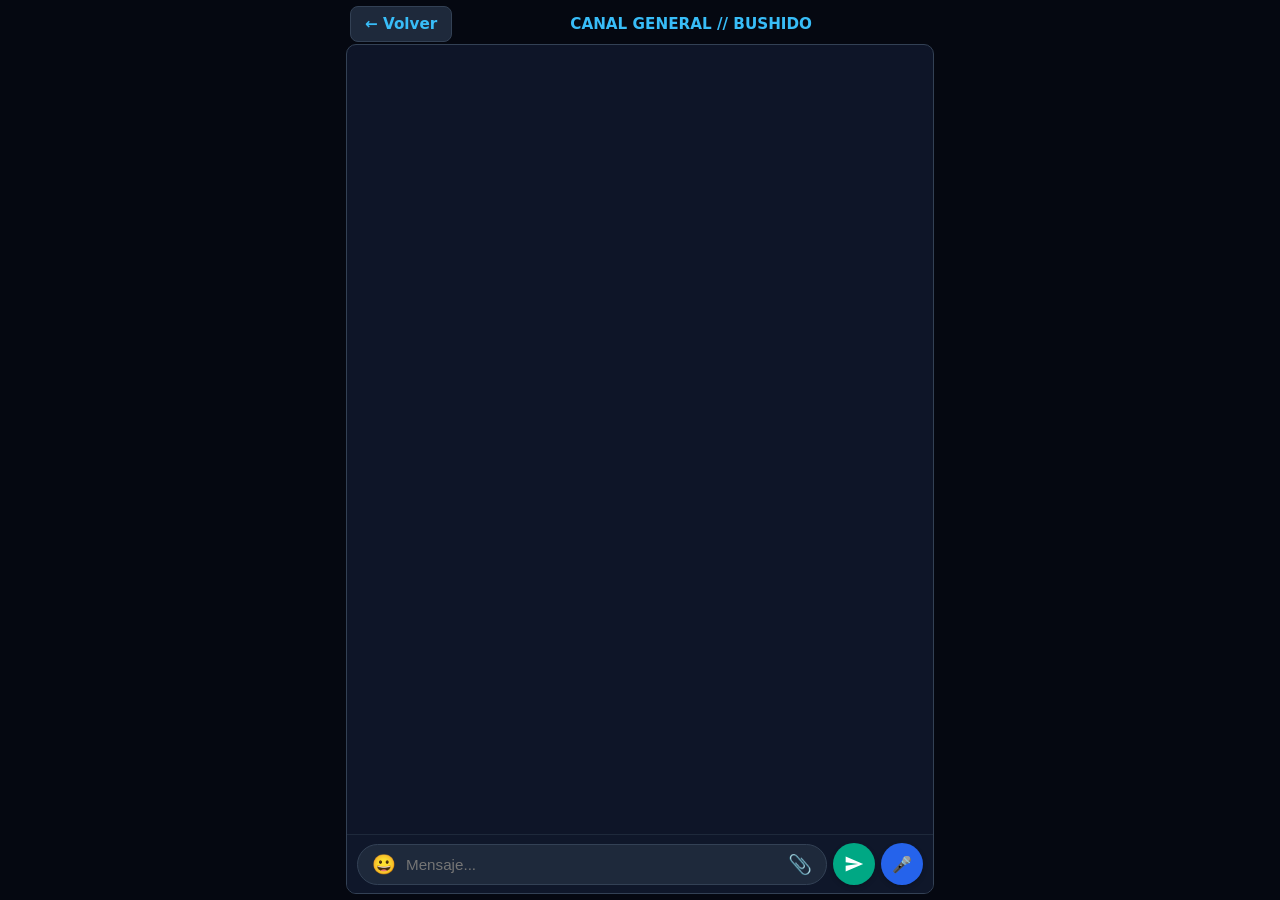
==== chats.html @ b3a12988 "Add files via upload" ====
﻿<!DOCTYPE html>
<html lang="es">
<head>
    <meta charset="UTF-8">
    <meta name="viewport" content="width=device-width, initial-scale=1.0, maximum-scale=1.0, user-scalable=no">
    <title>The Bushido Way - Chat</title>
    <link rel="stylesheet" href="chat-style.css">
</head>
<body class="body-chat-view">

    <div class="chat-layout-wrapper">
        <header class="bushido-header">
            <div class="header-top-row">
                <a href="index.html" class="btn-regresar">← Volver</a>
                <h2 class="titulo-canal">CANAL GENERAL // BUSHIDO</h2>
            </div>
        </header>

        <div class="chat-container">
            <div id="chat-messages" class="chat-messages"></div>

            <!-- INPUT OCULTO GLOBAL PARA CARGAR CUALQUIER ARCHIVO DESDE LA GALERÍA CON EL CLIP -->
            <input type="file" id="input-galeria-global" accept="image/*,video/*" style="display: none;" onchange="manejarArchivoGaleria(event)">

            <!-- PANEL INFERIOR Y ESTUDIO AISLADO -->
            <div id="whatsapp-drawer" class="whatsapp-drawer">
                <div class="drawer-header-bar">
                    <button type="button" class="btn-drawer-back" onclick="toggleDrawer()">✕</button>
                    <span class="drawer-title-label">Emojis & Stickers</span>
                    <div class="drawer-search-container">
                        <input type="text" id="buscador-emojis-stickers" placeholder="Buscar...">
                    </div>
                </div>

                <div class="drawer-tabs">
                    <button type="button" class="tab-btn active" onclick="cambiarPestana('emojis')">😀 Emojis</button>
                    <button type="button" class="tab-btn" onclick="cambiarPestana('gifs')">🎞️ Mis Stickers</button>
                    <button type="button" class="tab-btn" onclick="cambiarPestana('crear')">🎨 Estudio GIF</button>
                </div>

                <div id="content-emojis" class="drawer-content active-grid"></div>
                <div id="content-gifs" class="drawer-content saved-sticker-grid"></div>
                
                <!-- ESTUDIO DE STICKERS AISLADO -->
                <div id="content-crear" class="sticker-editor-container">
                    <div class="editor-header">
                        <button type="button" class="btn-action-sm-red" onclick="cerrarEditorInterno()">Cancelar</button>
                        <span class="editor-title-header">Editor de Stickers</span>
                        <button type="button" class="btn-action-sm" onclick="guardarStickerPersonalizado()">Listo</button>
                    </div>

                    <div class="canvas-area preview-container">
                        <input type="file" id="input-imagen-editor" accept="image/*,video/*" style="display: none;" onchange="cargarMedioEnEditor(event)">
                        <div id="media-preview-wrapper" onclick="document.getElementById('input-imagen-editor').click()">
                            <div class="placeholder-upload-text">📂 Toca para cargar Foto o Vídeo (Cualquier duración)</div>
                        </div>
                        <input type="text" id="texto-meme-input" placeholder="Añadir texto...">
                    </div>

                    <div class="toolbar editing-tools">
                        <button type="button" class="tool-btn" onclick="document.getElementById('input-imagen-editor').click()">📁</button>
                    </div>
                </div>
            </div>

            <!-- BARRA DE INPUT FIJA (SIN CÁMARA, SOLO CLIP) -->
            <div class="whatsapp-input-bar">
                <div class="input-pill">
                    <button type="button" class="icon-btn" onclick="toggleDrawer('emojis')">😀</button>
                    <input type="text" id="mensaje-input" placeholder="Mensaje..." onkeypress="if(event.key === 'Enter') enviarTextoChat()">
                    <!-- El Clip se encarga de abrir la galería de fotos y videos directamente -->
                    <button type="button" class="icon-btn" onclick="document.getElementById('input-galeria-global').click()" title="Enviar Foto o Vídeo">📎</button>
                </div>
                
                <!-- Botón de Enviar (Verde) -->
                <button type="button" class="send-message-btn" onclick="enviarTextoChat()" id="send-btn" title="Enviar">
                    <svg viewBox="0 0 24 24" width="20" height="20" fill="currentColor"><path d="M2.01 21L23 12 2.01 3 2 10l15 2-15 2z"></path></svg>
                </button>

                <!-- Botón de Micrófono (Azul) -->
                <button type="button" class="mic-round-btn" id="mic-btn" title="Nota de voz">
                    🎤
                </button>
            </div>
        </div>
    </div>

    <!-- SCRIPT EXCLUSIVO PARA EL CHAT -->
    <script src="chat-engine.js"></script>
</body>
</html>
---- chat-style.css ----
﻿/* ==========================================================
   THE BUSHIDO WAY - CHAT & STICKER ENGINE CSS
   ========================================================== */

* {
    box-sizing: border-box;
    -webkit-tap-highlight-color: transparent;
}

html, body {
    height: 100%;
    margin: 0;
    padding: 0;
    background-color: #050811;
    font-family: system-ui, -apple-system, sans-serif;
    color: #f8fafc;
    overflow-x: hidden;
}

.body-chat-view {
    display: flex;
    flex-direction: column;
    height: 100vh;
    overflow: hidden;
}

.chat-layout-wrapper {
    position: relative;
    z-index: 1;
    flex: 1;
    display: flex;
    flex-direction: column;
    max-width: 600px;
    width: 100%;
    margin: 0 auto;
    padding: 6px;
    height: 100vh;
}

.bushido-header { text-align: center; margin-bottom: 2px; flex-shrink: 0; }
.header-top-row { display: flex; align-items: center; justify-content: space-between; position: relative; padding: 0 4px; }
.titulo-canal { font-size: 0.95rem; color: #38bdf8; margin: 2px auto; font-weight: 700; }
.btn-regresar {
    padding: 8px 14px;
    background: #1e293b;
    color: #38bdf8;
    text-decoration: none;
    border-radius: 8px;
    border: 1px solid #334155;
    font-size: 0.95rem;
    font-weight: 600;
    cursor: pointer;
}

.chat-container {
    flex: 1;
    display: flex;
    flex-direction: column;
    background: rgba(15, 23, 42, 0.95);
    border: 1px solid #334155;
    border-radius: 10px;
    overflow: hidden;
    min-height: 0;
    position: relative;
}

.chat-messages {
    flex: 1;
    overflow-y: auto;
    padding: 10px;
    display: flex;
    flex-direction: column;
    gap: 8px;
    -webkit-overflow-scrolling: touch;
}

.mensaje-item {
    background: #1e293b;
    padding: 8px 12px;
    border-radius: 8px;
    max-width: 82%;
    word-break: break-word;
    border: 1px solid #334155;
    font-size: 0.9rem;
    position: relative;
}

.mensaje-footer-reacciones {
    display: flex;
    align-items: center;
    gap: 6px;
    margin-top: 6px;
    font-size: 0.85rem;
}

.btn-reaccion {
    background: #0f172a;
    border: 1px solid #334155;
    border-radius: 6px;
    cursor: pointer;
    padding: 4px 8px;
    color: #fff;
    font-size: 1rem;
    min-height: 32px;
    min-width: 32px;
    display: inline-flex;
    align-items: center;
    justify-content: center;
}
.btn-reaccion:active { transform: scale(1.25); background: #2563eb; }

/* BARRA INFERIOR */
.whatsapp-input-bar {
    flex-shrink: 0;
    display: flex;
    align-items: center;
    gap: 6px;
    padding: 8px 10px;
    background: #0f172a;
    border-top: 1px solid #1e293b;
    width: 100%;
}

.input-pill {
    flex: 1;
    display: flex;
    align-items: center;
    background: #1e293b;
    border: 1px solid #334155;
    border-radius: 24px;
    padding: 4px 10px;
    min-width: 0;
}

.input-pill input {
    flex: 1;
    background: transparent;
    border: none;
    color: #fff;
    font-size: 0.95rem;
    padding: 6px;
    outline: none;
    min-width: 0;
}

.icon-btn { 
    background: transparent; 
    border: none; 
    color: #94a3b8; 
    cursor: pointer; 
    padding: 4px; 
    font-size: 1.2rem; 
    flex-shrink: 0;
}

/* BOTÓN DE ENVIAR (Verde exacto) */
.send-message-btn {
    width: 42px;
    height: 42px;
    border-radius: 50%;
    background: #00a884;
    color: white;
    font-size: 0.95rem;
    border: none;
    cursor: pointer;
    display: flex;
    align-items: center;
    justify-content: center;
    flex-shrink: 0;
    box-shadow: 0 2px 5px rgba(0,0,0,0.2);
}

/* BOTÓN DE MICRÓFONO (Azul) */
.mic-round-btn {
    width: 42px;
    height: 42px;
    border-radius: 50%;
    background: #2563eb;
    color: white;
    font-size: 1rem;
    border: none;
    cursor: pointer;
    display: flex;
    align-items: center;
    justify-content: center;
    flex-shrink: 0;
    box-shadow: 0 2px 5px rgba(0,0,0,0.2);
}

/* PANEL DESLIZANTE (DRAWER) AISLADO */
.whatsapp-drawer {
    position: absolute;
    bottom: 0;
    left: 0;
    width: 100%;
    height: 310px;
    background: #0b141a;
    border-top: 1px solid #222d34;
    display: none;
    flex-direction: column;
    z-index: 100;
}

.drawer-header-bar {
    display: flex;
    align-items: center;
    background: #202c33;
    padding: 8px 12px;
    gap: 10px;
    border-bottom: 1px solid #222d34;
}

.btn-drawer-back {
    background: transparent;
    border: none;
    color: #00a884;
    font-size: 1.5rem;
    cursor: pointer;
    font-weight: bold;
}

.drawer-title-label { font-size: 0.95rem; font-weight: bold; color: #e9edef; }

.drawer-search-container {
    flex: 1;
    display: flex;
    align-items: center;
    background: #2a3942;
    border-radius: 8px;
    padding: 4px 8px;
}
.drawer-search-container input { background: transparent; border: none; outline: none; color: #fff; font-size: 0.85rem; width: 100%; }

.drawer-tabs { display: flex; background: #202c33; border-bottom: 1px solid #222d34; }
.tab-btn {
    flex: 1;
    background: transparent;
    border: none;
    color: #8696a0;
    padding: 8px;
    font-size: 0.8rem;
    font-weight: bold;
    cursor: pointer;
}
.tab-btn.active { color: #00a884; border-bottom: 3px solid #00a884; }

.drawer-content {
    flex: 1;
    overflow-y: auto;
    padding: 8px;
    display: none;
}
.drawer-content.active-grid {
    display: grid;
    grid-template-columns: repeat(6, 1fr);
    gap: 6px;
}

.emoji-drawer-btn { background: transparent; border: none; font-size: 1.5rem; cursor: pointer; text-align: center; padding: 4px; }

/* GRILLA DE STICKERS GUARDADOS */
.saved-sticker-grid {
    display: grid;
    grid-template-columns: repeat(3, 1fr);
    gap: 8px;
    padding: 4px;
}
.saved-sticker-item {
    background: #111b21;
    border: 1px solid #222d34;
    border-radius: 8px;
    overflow: hidden;
    cursor: pointer;
    display: flex;
    align-items: center;
    justify-content: center;
    height: 80px;
}
.saved-sticker-item img, .saved-sticker-item video {
    width: 100%;
    height: 100%;
    object-fit: cover;
}

/* EDITOR DE STICKERS AISLADO */
.sticker-editor-container {
    position: absolute;
    top: 0;
    left: 0;
    width: 100%;
    height: 100%;
    background: #0b141a;
    display: none;
    flex-direction: column;
    z-index: 120;
}

.editor-header {
    display: flex;
    justify-content: space-between;
    align-items: center;
    background: #202c33;
    padding: 8px 12px;
    border-bottom: 1px solid #222d34;
}

.editor-title-header { font-size: 0.9rem; font-weight: bold; color: #e9edef; }

.canvas-area.preview-container {
    flex: 1;
    display: flex;
    flex-direction: column;
    align-items: center;
    justify-content: center;
    padding: 10px;
}

#media-preview-wrapper {
    width: 100%;
    max-height: 110px;
    display: flex;
    align-items: center;
    justify-content: center;
    border: 2px dashed #374248;
    border-radius: 8px;
    cursor: pointer;
    background: #111b21;
}
#media-preview-wrapper img, #media-preview-wrapper video { max-height: 100px; object-fit: contain; width: 100%; }

.placeholder-upload-text { font-size: 0.8rem; color: #8696a0; text-align: center; padding: 10px; }

.canvas-area input[type="text"] {
    width: 100%;
    background: #2a3942;
    border: none;
    color: #fff;
    font-size: 0.85rem;
    padding: 6px 10px;
    margin-top: 6px;
    border-radius: 6px;
    text-align: center;
    outline: none;
}

.toolbar.editing-tools {
    display: flex;
    justify-content: space-around;
    background: #202c33;
    padding: 8px;
    border-top: 1px solid #222d34;
}

.tool-btn { background: transparent; border: none; font-size: 1.2rem; cursor: pointer; padding: 4px 8px; }

.btn-action-sm { background: #00a884; color: white; border: none; padding: 4px 10px; border-radius: 4px; font-size: 0.8rem; font-weight: bold; cursor: pointer; }
.btn-action-sm-red { background: transparent; color: #ef4444; border: none; padding: 4px 8px; border-radius: 4px; font-size: 0.8rem; font-weight: bold; cursor: pointer; }
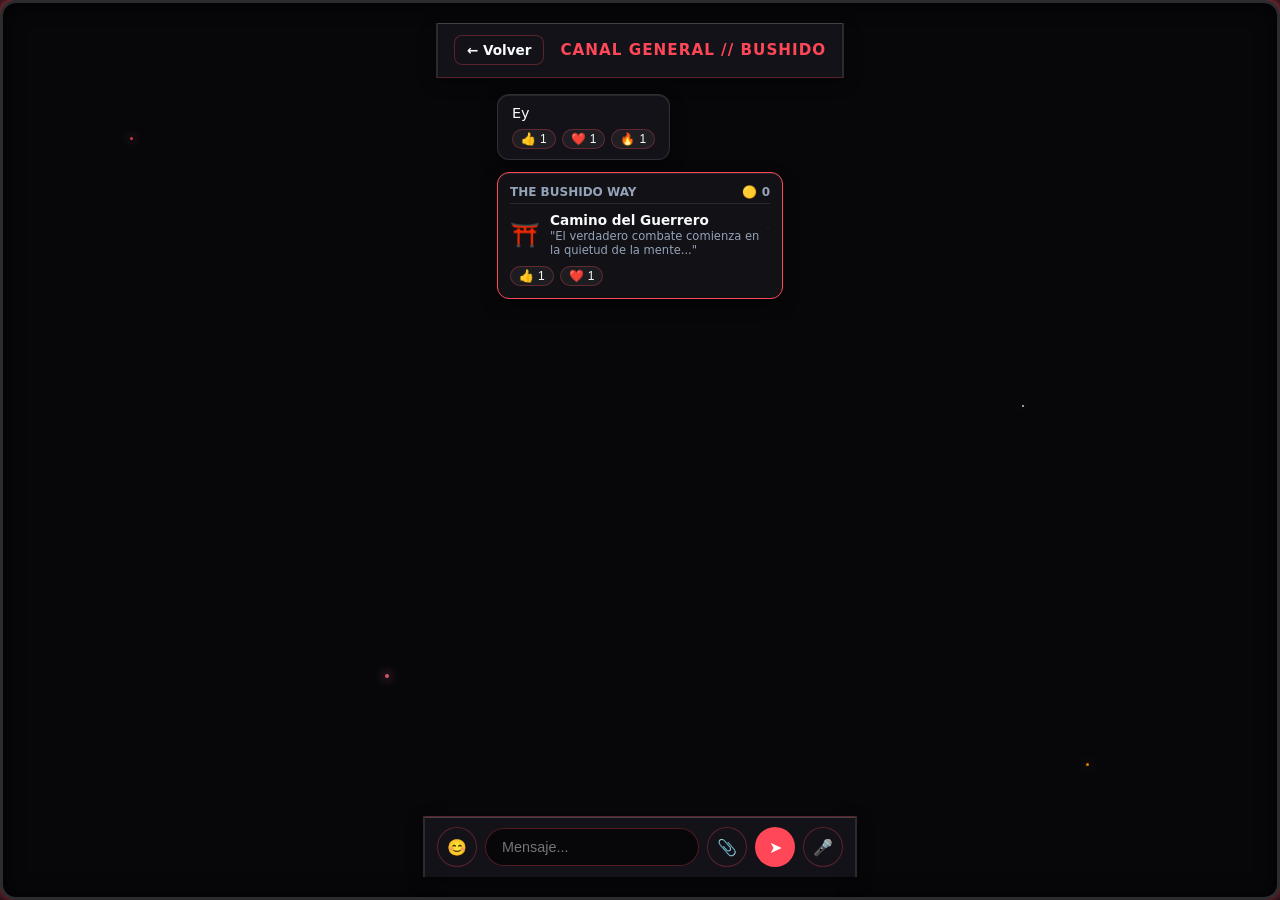
==== commit 40a0c28d: "Add files via upload" ====
--- a/chats.html
+++ b/chats.html
@@ -1,91 +1,86 @@
 ﻿<!DOCTYPE html>
-<html lang="es">
+<html lang="es" data-theme="dark">
 <head>
     <meta charset="UTF-8">
-    <meta name="viewport" content="width=device-width, initial-scale=1.0, maximum-scale=1.0, user-scalable=no">
-    <title>The Bushido Way - Chat</title>
-    <link rel="stylesheet" href="chat-style.css">
+    <meta name="viewport" content="width=device-width, initial-scale=1.0">
+    <title>Canal General - The Bushido Way</title>
+    <link rel="stylesheet" href="style.css?v=2.8">
+    <link rel="stylesheet" href="chat-style.css?v=2.8">
+    <script>
+        (function() {
+            const savedTheme = localStorage.getItem('bushido_theme') || 'dark';
+            const isHighContrast = localStorage.getItem('bushido_contrast') === 'true';
+            document.documentElement.setAttribute('data-theme', savedTheme);
+            if (isHighContrast) document.documentElement.setAttribute('data-contrast', 'high');
+        })();
+    </script>
 </head>
-<body class="body-chat-view">
+<body>
 
-    <div class="chat-layout-wrapper">
-        <header class="bushido-header">
-            <div class="header-top-row">
-                <a href="index.html" class="btn-regresar">← Volver</a>
-                <h2 class="titulo-canal">CANAL GENERAL // BUSHIDO</h2>
+    <!-- Fondo de Partículas Galaxia y Luces Rápidas -->
+    <div class="galaxy-particles-container">
+        <div class="star-particle p1"></div>
+        <div class="star-particle p2"></div>
+        <div class="star-particle p3"></div>
+        <div class="star-particle p4"></div>
+        <div class="star-particle p5"></div>
+    </div>
+
+    <!-- Cabecera del Chat -->
+    <header class="chat-header">
+        <a href="index.html" class="chat-back-btn">← Volver</a>
+        <div class="chat-title-info">
+            <h2>CANAL GENERAL // BUSHIDO</h2>
+        </div>
+    </header>
+
+    <!-- Contenedor Principal de Mensajes -->
+    <main class="chat-messages-container" id="chatMessagesContainer">
+        
+        <div class="chat-message received">
+            <div class="message-bubble">
+                <p>Ey</p>
+                <div class="message-reactions-bar">
+                    <button class="reaction-chip">👍 <span>1</span></button>
+                    <button class="reaction-chip">❤️ <span>1</span></button>
+                    <button class="reaction-chip">🔥 <span>1</span></button>
+                </div>
             </div>
-        </header>
+        </div>
 
-        <div class="chat-container">
-            <div id="chat-messages" class="chat-messages"></div>
-
-            <!-- INPUT OCULTO GLOBAL PARA CARGAR CUALQUIER ARCHIVO DESDE LA GALERÍA CON EL CLIP -->
-            <input type="file" id="input-galeria-global" accept="image/*,video/*" style="display: none;" onchange="manejarArchivoGaleria(event)">
-
-            <!-- PANEL INFERIOR Y ESTUDIO AISLADO -->
-            <div id="whatsapp-drawer" class="whatsapp-drawer">
-                <div class="drawer-header-bar">
-                    <button type="button" class="btn-drawer-back" onclick="toggleDrawer()">✕</button>
-                    <span class="drawer-title-label">Emojis & Stickers</span>
-                    <div class="drawer-search-container">
-                        <input type="text" id="buscador-emojis-stickers" placeholder="Buscar...">
+        <div class="chat-message received">
+            <div class="message-bubble card-preview-bubble">
+                <div class="preview-card-header">
+                    <span class="preview-brand">THE BUSHIDO WAY</span>
+                    <span class="preview-coins">🟡 0</span>
+                </div>
+                <div class="preview-card-body">
+                    <div class="preview-zen-icon">⛩️</div>
+                    <div class="preview-texts">
+                        <h4>Camino del Guerrero</h4>
+                        <p>"El verdadero combate comienza en la quietud de la mente..."</p>
                     </div>
                 </div>
-
-                <div class="drawer-tabs">
-                    <button type="button" class="tab-btn active" onclick="cambiarPestana('emojis')">😀 Emojis</button>
-                    <button type="button" class="tab-btn" onclick="cambiarPestana('gifs')">🎞️ Mis Stickers</button>
-                    <button type="button" class="tab-btn" onclick="cambiarPestana('crear')">🎨 Estudio GIF</button>
-                </div>
-
-                <div id="content-emojis" class="drawer-content active-grid"></div>
-                <div id="content-gifs" class="drawer-content saved-sticker-grid"></div>
-                
-                <!-- ESTUDIO DE STICKERS AISLADO -->
-                <div id="content-crear" class="sticker-editor-container">
-                    <div class="editor-header">
-                        <button type="button" class="btn-action-sm-red" onclick="cerrarEditorInterno()">Cancelar</button>
-                        <span class="editor-title-header">Editor de Stickers</span>
-                        <button type="button" class="btn-action-sm" onclick="guardarStickerPersonalizado()">Listo</button>
-                    </div>
-
-                    <div class="canvas-area preview-container">
-                        <input type="file" id="input-imagen-editor" accept="image/*,video/*" style="display: none;" onchange="cargarMedioEnEditor(event)">
-                        <div id="media-preview-wrapper" onclick="document.getElementById('input-imagen-editor').click()">
-                            <div class="placeholder-upload-text">📂 Toca para cargar Foto o Vídeo (Cualquier duración)</div>
-                        </div>
-                        <input type="text" id="texto-meme-input" placeholder="Añadir texto...">
-                    </div>
-
-                    <div class="toolbar editing-tools">
-                        <button type="button" class="tool-btn" onclick="document.getElementById('input-imagen-editor').click()">📁</button>
-                    </div>
+                <div class="message-reactions-bar">
+                    <button class="reaction-chip">👍 <span>1</span></button>
+                    <button class="reaction-chip">❤️ <span>1</span></button>
                 </div>
             </div>
+        </div>
 
-            <!-- BARRA DE INPUT FIJA (SIN CÁMARA, SOLO CLIP) -->
-            <div class="whatsapp-input-bar">
-                <div class="input-pill">
-                    <button type="button" class="icon-btn" onclick="toggleDrawer('emojis')">😀</button>
-                    <input type="text" id="mensaje-input" placeholder="Mensaje..." onkeypress="if(event.key === 'Enter') enviarTextoChat()">
-                    <!-- El Clip se encarga de abrir la galería de fotos y videos directamente -->
-                    <button type="button" class="icon-btn" onclick="document.getElementById('input-galeria-global').click()" title="Enviar Foto o Vídeo">📎</button>
-                </div>
-                
-                <!-- Botón de Enviar (Verde) -->
-                <button type="button" class="send-message-btn" onclick="enviarTextoChat()" id="send-btn" title="Enviar">
-                    <svg viewBox="0 0 24 24" width="20" height="20" fill="currentColor"><path d="M2.01 21L23 12 2.01 3 2 10l15 2-15 2z"></path></svg>
-                </button>
+    </main>
 
-                <!-- Botón de Micrófono (Azul) -->
-                <button type="button" class="mic-round-btn" id="mic-btn" title="Nota de voz">
-                    🎤
-                </button>
-            </div>
+    <!-- Barra Inferior de Entrada -->
+    <footer class="chat-input-footer">
+        <div class="chat-input-wrapper">
+            <button class="input-action-btn emoji-trigger" id="emojiTriggerBtn" title="Emojis">😊</button>
+            <input type="text" id="chatMessageInput" class="chat-text-input" placeholder="Mensaje..." autocomplete="off">
+            <button class="input-action-btn attach-trigger" id="attachTriggerBtn" title="Adjuntar">📎</button>
+            <button class="input-action-btn send-trigger" id="sendButton" title="Enviar">➤</button>
+            <button class="input-action-btn audio-trigger" id="audioRecordButton" title="Nota de voz">🎤</button>
         </div>
-    </div>
+    </footer>
 
-    <!-- SCRIPT EXCLUSIVO PARA EL CHAT -->
-    <script src="chat-engine.js"></script>
+    <script src="chat-engine.js?v=2.8"></script>
 </body>
 </html>
--- a/style.css
+++ b/style.css
@@ -0,0 +1,278 @@
+﻿@charset "UTF-8";
+
+:root {
+    --bg-main: #07070a;
+    --card-bg: #121218;
+    --text-main: #f8fafc;
+    --text-muted: #94a3b8;
+    --border-color: rgba(255, 71, 87, 0.3);
+    --primary-accent: #ff4757;
+    --fire-glow-base: rgba(255, 71, 87, 0.5);   
+    --fire-glow-peak: rgba(255, 107, 129, 0.9); 
+    --fire-accent-peak: rgba(255, 165, 2, 0.7);  
+}
+
+[data-theme="light"] {
+    --bg-main: #f1f5f9;
+    --card-bg: #ffffff;
+    --text-main: #0f172a;
+    --text-muted: #475569;
+    --border-color: rgba(232, 65, 24, 0.25);
+    --primary-accent: #e84118;
+    --fire-glow-base: rgba(232, 65, 24, 0.4);
+    --fire-glow-peak: rgba(255, 121, 63, 0.8);
+    --fire-accent-peak: rgba(241, 196, 15, 0.6);
+}
+
+[data-contrast="high"] {
+    --bg-main: #000000 !important;
+    --card-bg: #000000 !important;
+    --text-main: #ffffff !important;
+    --text-muted: #ffff00 !important;
+    --border-color: #ffffff !important;
+    --primary-accent: #ffff00 !important;
+    --fire-glow-base: #ff0000 !important;
+    --fire-glow-peak: #ff4500 !important;
+    --fire-accent-peak: #ffff00 !important;
+}
+
+body {
+    background-color: var(--bg-main);
+    color: var(--text-main);
+    min-height: 100vh;
+    display: flex;
+    flex-direction: column;
+    align-items: center;
+    padding: 20px;
+    margin: 0;
+    font-family: system-ui, -apple-system, sans-serif;
+    transition: background-color 0.3s ease, color 0.3s ease;
+    overflow-x: hidden;
+}
+
+/* ===================================================================
+   LUCES DE GALAXIA ESTELAR (Movimiento dinámico, fluido y visible)
+   ================================================================ */
+.galaxy-particles-container {
+    position: fixed;
+    top: 0;
+    left: 0;
+    width: 100%;
+    height: 100%;
+    pointer-events: none;
+    z-index: 0;
+    overflow: hidden;
+}
+
+.star-particle {
+    position: absolute;
+    width: 3px;
+    height: 3px;
+    background: #ffffff;
+    border-radius: 50%;
+    box-shadow: 0 0 8px #ff4757, 0 0 14px #ff6b81;
+    opacity: 0.8;
+    animation: galaxyDrift 6s infinite linear;
+}
+
+/* Posiciones y velocidades armoniosas para que se noten vivas y hermosas */
+.star-particle.p1 { top: 10%; left: 15%; animation-duration: 4.5s; animation-delay: 0s; background: #ff4757; }
+.star-particle.p2 { top: 25%; left: 80%; animation-duration: 5.2s; animation-delay: 1s; width: 4px; height: 4px; box-shadow: 0 0 10px #ffa502; }
+.star-particle.p3 { top: 45%; left: 10%; animation-duration: 3.8s; animation-delay: 0.5s; background: #ff6b81; }
+.star-particle.p4 { top: 65%; left: 85%; animation-duration: 6.0s; animation-delay: 2s; width: 3px; height: 3px; }
+.star-particle.p5 { top: 80%; left: 30%; animation-duration: 4.0s; animation-delay: 1.5s; background: #ffa502; box-shadow: 0 0 10px #ff4757; }
+.star-particle.p6 { top: 15%; left: 60%; animation-duration: 5.5s; animation-delay: 2.5s; width: 4px; height: 4px; }
+.star-particle.p7 { top: 35%; left: 40%; animation-duration: 4.2s; animation-delay: 0.8s; background: #ffffff; }
+.star-particle.p8 { top: 55%; left: 75%; animation-duration: 4.8s; animation-delay: 1.2s; background: #ff4757; }
+.star-particle.p9 { top: 90%; left: 70%; animation-duration: 5.0s; animation-delay: 0.3s; width: 3px; height: 3px; }
+.star-particle.p10 { top: 5%; left: 90%; animation-duration: 3.5s; animation-delay: 1.8s; background: #ffa502; }
+
+@keyframes galaxyDrift {
+    0% {
+        transform: translateY(0px) translateX(0px) scale(0.8);
+        opacity: 0.3;
+    }
+    50% {
+        transform: translateY(-40px) translateX(25px) scale(1.2);
+        opacity: 1;
+        box-shadow: 0 0 12px #ff4757, 0 0 20px #ffa502;
+    }
+    100% {
+        transform: translateY(-80px) translateX(-20px) scale(0.8);
+        opacity: 0.3;
+    }
+}
+
+.main-dashboard-header {
+    position: relative;
+    z-index: 2;
+    width: 100%;
+    max-width: 600px;
+    display: flex;
+    justify-content: space-between;
+    align-items: center;
+    background: var(--card-bg);
+    border: 1px solid var(--border-color);
+    padding: 16px 20px;
+    border-radius: 16px;
+    margin-bottom: 20px;
+    box-shadow: 0 8px 25px rgba(0, 0, 0, 0.5);
+}
+
+/* ===================================================================
+   TÍTULO 3D CON EFECTO DE FUEGO RESPIRANTE Y BRILLO ROJIZO PERMANENTE
+   ================================================================ */
+.bushido-title-3d {
+    font-size: 1.15rem; 
+    font-weight: 900;
+    letter-spacing: 1.5px;
+    text-transform: uppercase;
+    margin: 0;
+    position: relative;
+    color: var(--text-main);
+    text-shadow: 
+        0 0 8px var(--fire-glow-base),
+        0 0 15px rgba(255, 71, 87, 0.3),
+        2px 2px 4px rgba(0, 0, 0, 0.8);
+    animation: fireBreathing 3s infinite alternate ease-in-out;
+}
+
+@keyframes fireBreathing {
+    0% {
+        text-shadow: 
+            0 0 6px var(--fire-glow-base),
+            0 0 12px rgba(255, 71, 87, 0.25),
+            2px 2px 4px rgba(0, 0, 0, 0.8);
+    }
+    100% {
+        text-shadow: 
+            0 0 14px var(--fire-glow-peak),
+            0 0 25px var(--fire-accent-peak),
+            0 0 35px rgba(255, 107, 129, 0.5),
+            2px 2px 5px rgba(0, 0, 0, 0.9);
+    }
+}
+
+.header-actions {
+    display: flex;
+    align-items: center;
+    gap: 12px;
+}
+
+.coins-badge {
+    background: var(--card-bg);
+    border: 1px solid var(--border-color);
+    padding: 6px 12px;
+    border-radius: 20px;
+    display: flex;
+    align-items: center;
+    gap: 6px;
+    font-size: 0.85rem;
+    font-weight: 600;
+}
+
+.settings-gear-btn {
+    background: var(--card-bg);
+    border: 1px solid var(--border-color);
+    width: 38px;
+    height: 38px;
+    border-radius: 12px;
+    display: flex;
+    align-items: center;
+    justify-content: center;
+    text-decoration: none;
+    font-size: 1.1rem;
+    box-shadow: 0 4px 12px rgba(0,0,0,0.3);
+}
+
+.dojo-main-container {
+    position: relative;
+    z-index: 2;
+    width: 100%;
+    max-width: 600px;
+    display: flex;
+    flex-direction: column;
+    gap: 16px;
+}
+
+.welcome-card-zen {
+    background: var(--card-bg);
+    border: 1px solid var(--border-color);
+    border-radius: 16px;
+    padding: 18px;
+    display: flex;
+    gap: 16px;
+    align-items: center;
+    box-shadow: 0 6px 20px rgba(0, 0, 0, 0.4);
+}
+
+.zen-icon {
+    font-size: 2rem;
+}
+
+.zen-content h2 {
+    font-size: 1.05rem;
+    margin: 0 0 6px 0;
+    color: var(--text-main);
+}
+
+.zen-content p {
+    font-size: 0.85rem;
+    color: var(--text-muted);
+    margin: 0;
+    line-height: 1.4;
+}
+
+.dojo-nav-list {
+    display: flex;
+    flex-direction: column;
+    gap: 10px;
+}
+
+.dojo-nav-card {
+    background: var(--card-bg);
+    border: 1px solid var(--border-color);
+    border-radius: 14px;
+    padding: 14px 18px;
+    display: flex;
+    justify-content: space-between;
+    align-items: center;
+    text-decoration: none;
+    color: var(--text-main);
+    transition: transform 0.2s ease, border-color 0.2s ease, box-shadow 0.2s ease;
+    box-shadow: 0 4px 15px rgba(0, 0, 0, 0.3);
+}
+
+.dojo-nav-card:hover {
+    transform: translateY(-2px);
+    border-color: var(--primary-accent);
+    box-shadow: 0 6px 20px var(--fire-glow-base);
+}
+
+.nav-card-left {
+    display: flex;
+    align-items: center;
+    gap: 14px;
+}
+
+.nav-icon {
+    font-size: 1.5rem;
+}
+
+.nav-texts h3 {
+    font-size: 0.95rem;
+    margin: 0 0 2px 0;
+    color: var(--text-main);
+}
+
+.nav-texts p {
+    font-size: 0.78rem;
+    color: var(--text-muted);
+    margin: 0;
+}
+
+.nav-arrow {
+    color: var(--primary-accent);
+    font-weight: bold;
+    font-size: 1.1rem;
+}
--- a/chat-style.css
+++ b/chat-style.css
@@ -1,358 +1,289 @@
-﻿/* ==========================================================
-   THE BUSHIDO WAY - CHAT & STICKER ENGINE CSS
-   ========================================================== */
-
-* {
-    box-sizing: border-box;
-    -webkit-tap-highlight-color: transparent;
-}
-
-html, body {
-    height: 100%;
-    margin: 0;
-    padding: 0;
-    background-color: #050811;
-    font-family: system-ui, -apple-system, sans-serif;
-    color: #f8fafc;
-    overflow-x: hidden;
-}
-
-.body-chat-view {
+﻿@charset "UTF-8";
+
+body {
     display: flex;
     flex-direction: column;
     height: 100vh;
+    margin: 0;
     overflow: hidden;
-}
-
-.chat-layout-wrapper {
+    border: 3px solid rgba(255, 255, 255, 0.15);
+    box-shadow: 
+        inset 0 0 20px rgba(0, 0, 0, 0.8),
+        0 10px 30px rgba(0, 0, 0, 0.6),
+        0 0 15px var(--primary-accent),
+        0 0 30px rgba(255, 255, 255, 0.2);
+    border-radius: 16px;
+    box-sizing: border-box;
+    transform: perspective(1000px);
+}
+
+.chat-header {
     position: relative;
-    z-index: 1;
-    flex: 1;
-    display: flex;
-    flex-direction: column;
-    max-width: 600px;
-    width: 100%;
-    margin: 0 auto;
-    padding: 6px;
-    height: 100vh;
-}
-
-.bushido-header { text-align: center; margin-bottom: 2px; flex-shrink: 0; }
-.header-top-row { display: flex; align-items: center; justify-content: space-between; position: relative; padding: 0 4px; }
-.titulo-canal { font-size: 0.95rem; color: #38bdf8; margin: 2px auto; font-weight: 700; }
-.btn-regresar {
-    padding: 8px 14px;
-    background: #1e293b;
-    color: #38bdf8;
+    z-index: 10;
+    display: flex;
+    align-items: center;
+    padding: 12px 16px;
+    background: var(--card-bg);
+    border-bottom: 1px solid var(--border-color);
+    border-left: 2px solid rgba(255, 255, 255, 0.1);
+    border-right: 2px solid rgba(255, 255, 255, 0.1);
+    box-shadow: 0 4px 15px rgba(0, 0, 0, 0.4), inset 0 1px 0 rgba(255, 255, 255, 0.2);
+    gap: 16px;
+}
+
+.chat-back-btn {
+    background: var(--card-bg);
+    border: 1px solid var(--border-color);
+    color: var(--text-main);
+    padding: 6px 12px;
+    border-radius: 8px;
     text-decoration: none;
-    border-radius: 8px;
-    border: 1px solid #334155;
+    font-size: 0.85rem;
+    font-weight: 600;
+}
+
+.chat-title-info h2 {
     font-size: 0.95rem;
-    font-weight: 600;
-    cursor: pointer;
-}
-
-.chat-container {
-    flex: 1;
-    display: flex;
-    flex-direction: column;
-    background: rgba(15, 23, 42, 0.95);
-    border: 1px solid #334155;
-    border-radius: 10px;
-    overflow: hidden;
-    min-height: 0;
+    margin: 0;
+    letter-spacing: 1px;
+    color: var(--primary-accent);
+}
+
+.chat-messages-container {
     position: relative;
-}
-
-.chat-messages {
+    z-index: 5;
     flex: 1;
     overflow-y: auto;
-    padding: 10px;
+    padding: 16px;
     display: flex;
     flex-direction: column;
+    gap: 12px;
+}
+
+.chat-message {
+    display: flex;
+    flex-direction: column;
+    max-width: 85%;
+}
+
+.chat-message.received {
+    align-self: flex-start;
+}
+
+.chat-message.sent {
+    align-self: flex-end;
+}
+
+.message-bubble {
+    background: var(--card-bg);
+    border: 1px solid rgba(255, 255, 255, 0.12);
+    border-radius: 12px;
+    padding: 10px 14px;
+    color: var(--text-main);
+    font-size: 0.9rem;
+    box-shadow: 0 6px 16px rgba(0, 0, 0, 0.4), inset 0 1px 1px rgba(255, 255, 255, 0.1);
+    transform: translateZ(5px);
+    transition: transform 0.2s ease;
+}
+
+.message-bubble:hover {
+    transform: translateZ(10px) scale(1.01);
+}
+
+.message-bubble p {
+    margin: 0 0 6px 0;
+}
+
+.card-preview-bubble {
+    width: 260px;
+    padding: 12px;
+    background: rgba(18, 18, 24, 0.95);
+    border-color: var(--primary-accent);
+}
+
+.preview-card-header {
+    display: flex;
+    justify-content: space-between;
+    align-items: center;
+    font-size: 0.75rem;
+    font-weight: bold;
+    color: var(--text-muted);
+    margin-bottom: 8px;
+    border-bottom: 1px solid rgba(255,255,255,0.1);
+    padding-bottom: 4px;
+}
+
+.preview-card-body {
+    display: flex;
+    gap: 10px;
+    align-items: center;
+}
+
+.preview-zen-icon {
+    font-size: 1.5rem;
+}
+
+.preview-texts h4 {
+    font-size: 0.85rem;
+    margin: 0 0 2px 0;
+    color: var(--text-main);
+}
+
+.preview-texts p {
+    font-size: 0.72rem;
+    color: var(--text-muted);
+    margin: 0;
+    line-height: 1.2;
+    display: -webkit-box;
+    -webkit-line-clamp: 2;
+    -webkit-box-orient: vertical;
+    overflow: hidden;
+}
+
+.message-reactions-bar {
+    display: flex;
+    gap: 6px;
+    margin-top: 8px;
+    flex-wrap: wrap;
+}
+
+.reaction-chip {
+    background: rgba(255,255,255,0.05);
+    border: 1px solid var(--border-color);
+    border-radius: 12px;
+    padding: 2px 8px;
+    font-size: 0.75rem;
+    color: var(--text-main);
+    cursor: pointer;
+    display: flex;
+    align-items: center;
+    gap: 4px;
+    transition: background 0.2s;
+}
+
+.reaction-chip:hover {
+    background: var(--primary-accent);
+    color: #fff;
+}
+
+.chat-input-footer {
+    position: relative;
+    z-index: 10;
+    background: var(--card-bg);
+    border-top: 1px solid var(--border-color);
+    border-left: 2px solid rgba(255, 255, 255, 0.1);
+    border-right: 2px solid rgba(255, 255, 255, 0.1);
+    box-shadow: 0 4px 15px rgba(0, 0, 0, 0.4), inset 0 1px 0 rgba(255, 255, 255, 0.2);
+    padding: 10px 12px;
+}
+
+.chat-input-wrapper {
+    display: flex;
+    align-items: center;
     gap: 8px;
-    -webkit-overflow-scrolling: touch;
-}
-
-.mensaje-item {
-    background: #1e293b;
-    padding: 8px 12px;
-    border-radius: 8px;
-    max-width: 82%;
-    word-break: break-word;
-    border: 1px solid #334155;
+    max-width: 600px;
+    margin: 0 auto;
+}
+
+.chat-text-input {
+    flex: 1;
+    background: var(--bg-main);
+    border: 1px solid var(--border-color);
+    border-radius: 20px;
+    padding: 10px 16px;
+    color: var(--text-main);
     font-size: 0.9rem;
-    position: relative;
-}
-
-.mensaje-footer-reacciones {
-    display: flex;
-    align-items: center;
-    gap: 6px;
-    margin-top: 6px;
-    font-size: 0.85rem;
-}
-
-.btn-reaccion {
-    background: #0f172a;
-    border: 1px solid #334155;
-    border-radius: 6px;
+    outline: none;
+}
+
+.chat-text-input:focus {
+    border-color: var(--primary-accent);
+}
+
+.input-action-btn {
+    background: var(--card-bg);
+    border: 1px solid var(--border-color);
+    width: 40px;
+    height: 40px;
+    border-radius: 50%;
+    display: flex;
+    align-items: center;
+    justify-content: center;
+    font-size: 1rem;
     cursor: pointer;
-    padding: 4px 8px;
+    color: var(--text-main);
+    transition: all 0.2s ease;
+    flex-shrink: 0;
+    pointer-events: auto !important;
+}
+
+.input-action-btn:hover {
+    border-color: var(--primary-accent);
+    transform: scale(1.05);
+}
+
+.send-trigger {
+    background: var(--primary-accent);
     color: #fff;
-    font-size: 1rem;
-    min-height: 32px;
-    min-width: 32px;
-    display: inline-flex;
-    align-items: center;
-    justify-content: center;
-}
-.btn-reaccion:active { transform: scale(1.25); background: #2563eb; }
-
-/* BARRA INFERIOR */
-.whatsapp-input-bar {
-    flex-shrink: 0;
-    display: flex;
-    align-items: center;
-    gap: 6px;
-    padding: 8px 10px;
-    background: #0f172a;
-    border-top: 1px solid #1e293b;
-    width: 100%;
-}
-
-.input-pill {
-    flex: 1;
-    display: flex;
-    align-items: center;
-    background: #1e293b;
-    border: 1px solid #334155;
-    border-radius: 24px;
-    padding: 4px 10px;
-    min-width: 0;
-}
-
-.input-pill input {
-    flex: 1;
-    background: transparent;
     border: none;
-    color: #fff;
-    font-size: 0.95rem;
-    padding: 6px;
-    outline: none;
-    min-width: 0;
-}
-
-.icon-btn { 
-    background: transparent; 
-    border: none; 
-    color: #94a3b8; 
-    cursor: pointer; 
-    padding: 4px; 
-    font-size: 1.2rem; 
-    flex-shrink: 0;
-}
-
-/* BOTÓN DE ENVIAR (Verde exacto) */
-.send-message-btn {
-    width: 42px;
-    height: 42px;
-    border-radius: 50%;
-    background: #00a884;
-    color: white;
-    font-size: 0.95rem;
-    border: none;
-    cursor: pointer;
-    display: flex;
-    align-items: center;
-    justify-content: center;
-    flex-shrink: 0;
-    box-shadow: 0 2px 5px rgba(0,0,0,0.2);
-}
-
-/* BOTÓN DE MICRÓFONO (Azul) */
-.mic-round-btn {
-    width: 42px;
-    height: 42px;
-    border-radius: 50%;
-    background: #2563eb;
-    color: white;
-    font-size: 1rem;
-    border: none;
-    cursor: pointer;
-    display: flex;
-    align-items: center;
-    justify-content: center;
-    flex-shrink: 0;
-    box-shadow: 0 2px 5px rgba(0,0,0,0.2);
-}
-
-/* PANEL DESLIZANTE (DRAWER) AISLADO */
-.whatsapp-drawer {
-    position: absolute;
-    bottom: 0;
-    left: 0;
-    width: 100%;
-    height: 310px;
-    background: #0b141a;
-    border-top: 1px solid #222d34;
-    display: none;
-    flex-direction: column;
-    z-index: 100;
-}
-
-.drawer-header-bar {
-    display: flex;
-    align-items: center;
-    background: #202c33;
-    padding: 8px 12px;
-    gap: 10px;
-    border-bottom: 1px solid #222d34;
-}
-
-.btn-drawer-back {
-    background: transparent;
-    border: none;
-    color: #00a884;
-    font-size: 1.5rem;
-    cursor: pointer;
-    font-weight: bold;
-}
-
-.drawer-title-label { font-size: 0.95rem; font-weight: bold; color: #e9edef; }
-
-.drawer-search-container {
-    flex: 1;
-    display: flex;
-    align-items: center;
-    background: #2a3942;
-    border-radius: 8px;
-    padding: 4px 8px;
-}
-.drawer-search-container input { background: transparent; border: none; outline: none; color: #fff; font-size: 0.85rem; width: 100%; }
-
-.drawer-tabs { display: flex; background: #202c33; border-bottom: 1px solid #222d34; }
-.tab-btn {
-    flex: 1;
-    background: transparent;
-    border: none;
-    color: #8696a0;
-    padding: 8px;
-    font-size: 0.8rem;
-    font-weight: bold;
-    cursor: pointer;
-}
-.tab-btn.active { color: #00a884; border-bottom: 3px solid #00a884; }
-
-.drawer-content {
-    flex: 1;
-    overflow-y: auto;
-    padding: 8px;
-    display: none;
-}
-.drawer-content.active-grid {
-    display: grid;
-    grid-template-columns: repeat(6, 1fr);
-    gap: 6px;
-}
-
-.emoji-drawer-btn { background: transparent; border: none; font-size: 1.5rem; cursor: pointer; text-align: center; padding: 4px; }
-
-/* GRILLA DE STICKERS GUARDADOS */
-.saved-sticker-grid {
-    display: grid;
-    grid-template-columns: repeat(3, 1fr);
-    gap: 8px;
-    padding: 4px;
-}
-.saved-sticker-item {
-    background: #111b21;
-    border: 1px solid #222d34;
-    border-radius: 8px;
-    overflow: hidden;
-    cursor: pointer;
-    display: flex;
-    align-items: center;
-    justify-content: center;
-    height: 80px;
-}
-.saved-sticker-item img, .saved-sticker-item video {
-    width: 100%;
-    height: 100%;
-    object-fit: cover;
-}
-
-/* EDITOR DE STICKERS AISLADO */
-.sticker-editor-container {
-    position: absolute;
+}
+
+.audio-trigger.recording {
+    background: #ff4757;
+    animation: pulseAudio 1.2s infinite;
+}
+
+@keyframes pulseAudio {
+    0% { box-shadow: 0 0 0 0 rgba(255, 71, 87, 0.7); }
+    70% { box-shadow: 0 0 0 10px rgba(255, 71, 87, 0); }
+    100% { box-shadow: 0 0 0 0 rgba(255, 71, 87, 0); }
+}
+
+/* Luces pequeñas rápidas de fondo */
+.galaxy-particles-container {
+    position: fixed;
     top: 0;
     left: 0;
     width: 100%;
     height: 100%;
-    background: #0b141a;
-    display: none;
-    flex-direction: column;
-    z-index: 120;
-}
-
-.editor-header {
-    display: flex;
-    justify-content: space-between;
-    align-items: center;
-    background: #202c33;
-    padding: 8px 12px;
-    border-bottom: 1px solid #222d34;
-}
-
-.editor-title-header { font-size: 0.9rem; font-weight: bold; color: #e9edef; }
-
-.canvas-area.preview-container {
-    flex: 1;
-    display: flex;
-    flex-direction: column;
-    align-items: center;
-    justify-content: center;
-    padding: 10px;
-}
-
-#media-preview-wrapper {
-    width: 100%;
-    max-height: 110px;
-    display: flex;
-    align-items: center;
-    justify-content: center;
-    border: 2px dashed #374248;
-    border-radius: 8px;
-    cursor: pointer;
-    background: #111b21;
-}
-#media-preview-wrapper img, #media-preview-wrapper video { max-height: 100px; object-fit: contain; width: 100%; }
-
-.placeholder-upload-text { font-size: 0.8rem; color: #8696a0; text-align: center; padding: 10px; }
-
-.canvas-area input[type="text"] {
-    width: 100%;
-    background: #2a3942;
-    border: none;
-    color: #fff;
-    font-size: 0.85rem;
-    padding: 6px 10px;
-    margin-top: 6px;
-    border-radius: 6px;
-    text-align: center;
-    outline: none;
-}
-
-.toolbar.editing-tools {
-    display: flex;
-    justify-content: space-around;
-    background: #202c33;
-    padding: 8px;
-    border-top: 1px solid #222d34;
-}
-
-.tool-btn { background: transparent; border: none; font-size: 1.2rem; cursor: pointer; padding: 4px 8px; }
-
-.btn-action-sm { background: #00a884; color: white; border: none; padding: 4px 10px; border-radius: 4px; font-size: 0.8rem; font-weight: bold; cursor: pointer; }
-.btn-action-sm-red { background: transparent; color: #ef4444; border: none; padding: 4px 8px; border-radius: 4px; font-size: 0.8rem; font-weight: bold; cursor: pointer; }
-
+    pointer-events: none;
+    z-index: 1;
+    overflow: hidden;
+}
+
+.star-particle {
+    position: absolute;
+    background: #fff;
+    border-radius: 50%;
+    box-shadow: 0 0 8px var(--primary-accent), 0 0 15px #fff;
+    opacity: 0.8;
+}
+
+.star-particle.p1 { width: 3px; height: 3px; top: 15%; left: 10%; animation: fastTwinkle 1.5s infinite alternate, floatFast1 4s linear infinite; }
+.star-particle.p2 { width: 2px; height: 2px; top: 45%; left: 80%; animation: fastTwinkle 0.8s infinite alternate, floatFast2 3s linear infinite; }
+.star-particle.p3 { width: 4px; height: 4px; top: 75%; left: 30%; animation: fastTwinkle 1.2s infinite alternate, floatFast3 5s linear infinite; }
+.star-particle.p4 { width: 2px; height: 2px; top: 25%; left: 60%; animation: fastTwinkle 0.6s infinite alternate, floatFast1 3.5s linear infinite; }
+.star-particle.p5 { width: 3px; height: 3px; top: 85%; left: 85%; animation: fastTwinkle 1s infinite alternate, floatFast2 4.5s linear infinite; }
+
+@keyframes fastTwinkle {
+    0% { opacity: 0.2; transform: scale(0.8); }
+    100% { opacity: 1; transform: scale(1.4); }
+}
+
+@keyframes floatFast1 {
+    0% { transform: translateY(0px) translateX(0px); }
+    50% { transform: translateY(-25px) translateX(15px); }
+    100% { transform: translateY(0px) translateX(0px); }
+}
+
+@keyframes floatFast2 {
+    0% { transform: translateY(0px) translateX(0px); }
+    50% { transform: translateY(20px) translateX(-20px); }
+    100% { transform: translateY(0px) translateX(0px); }
+}
+
+@keyframes floatFast3 {
+    0% { transform: translateY(0px) translateX(0px); }
+    50% { transform: translateY(-30px) translateX(-10px); }
+    100% { transform: translateY(0px) translateX(0px); }
+}
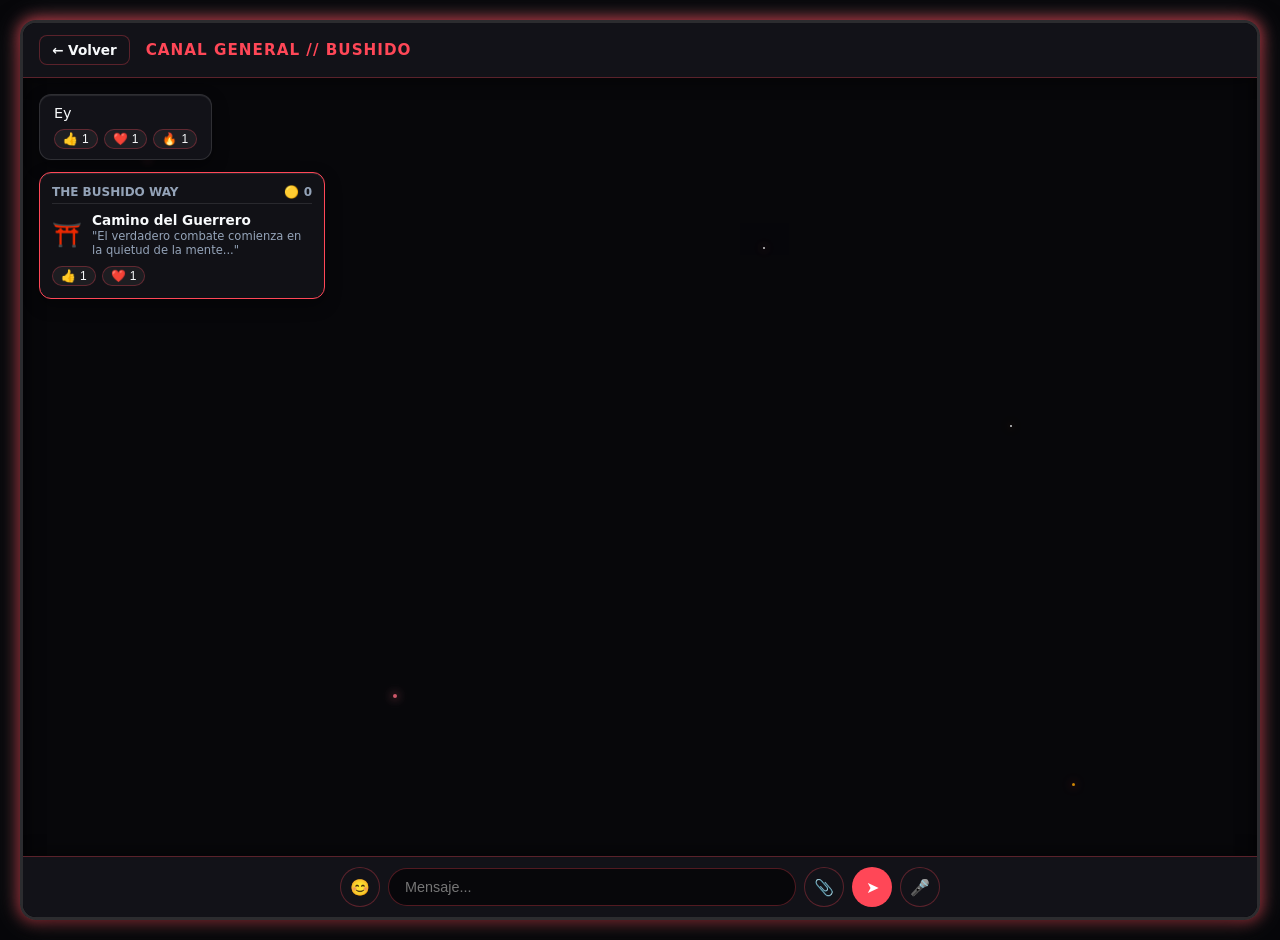
==== commit 1d90544c: "Add files via upload" ====
--- a/chats.html
+++ b/chats.html
@@ -4,8 +4,8 @@
     <meta charset="UTF-8">
     <meta name="viewport" content="width=device-width, initial-scale=1.0">
     <title>Canal General - The Bushido Way</title>
-    <link rel="stylesheet" href="style.css?v=2.8">
-    <link rel="stylesheet" href="chat-style.css?v=2.8">
+    <link rel="stylesheet" href="style.css?v=2.9">
+    <link rel="stylesheet" href="chat-style.css?v=2.9">
     <script>
         (function() {
             const savedTheme = localStorage.getItem('bushido_theme') || 'dark';
@@ -17,70 +17,75 @@
 </head>
 <body>
 
-    <!-- Fondo de Partículas Galaxia y Luces Rápidas -->
-    <div class="galaxy-particles-container">
-        <div class="star-particle p1"></div>
-        <div class="star-particle p2"></div>
-        <div class="star-particle p3"></div>
-        <div class="star-particle p4"></div>
-        <div class="star-particle p5"></div>
+    <!-- Contenedor principal con el marco 3D seguro que evita cortes -->
+    <div class="chat-app-frame">
+
+        <!-- Fondo de Partículas Galaxia y Luces Rápidas -->
+        <div class="galaxy-particles-container">
+            <div class="star-particle p1"></div>
+            <div class="star-particle p2"></div>
+            <div class="star-particle p3"></div>
+            <div class="star-particle p4"></div>
+            <div class="star-particle p5"></div>
+        </div>
+
+        <!-- Cabecera del Chat -->
+        <header class="chat-header">
+            <a href="index.html" class="chat-back-btn">← Volver</a>
+            <div class="chat-title-info">
+                <h2>CANAL GENERAL // BUSHIDO</h2>
+            </div>
+        </header>
+
+        <!-- Contenedor Principal de Mensajes -->
+        <main class="chat-messages-container" id="chatMessagesContainer">
+            
+            <div class="chat-message received">
+                <div class="message-bubble">
+                    <p>Ey</p>
+                    <div class="message-reactions-bar">
+                        <button class="reaction-chip">👍 <span>1</span></button>
+                        <button class="reaction-chip">❤️ <span>1</span></button>
+                        <button class="reaction-chip">🔥 <span>1</span></button>
+                    </div>
+                </div>
+            </div>
+
+            <div class="chat-message received">
+                <div class="message-bubble card-preview-bubble">
+                    <div class="preview-card-header">
+                        <span class="preview-brand">THE BUSHIDO WAY</span>
+                        <span class="preview-coins">🟡 0</span>
+                    </div>
+                    <div class="preview-card-body">
+                        <div class="preview-zen-icon">⛩️</div>
+                        <div class="preview-texts">
+                            <h4>Camino del Guerrero</h4>
+                            <p>"El verdadero combate comienza en la quietud de la mente..."</p>
+                        </div>
+                    </div>
+                    <div class="message-reactions-bar">
+                        <button class="reaction-chip">👍 <span>1</span></button>
+                        <button class="reaction-chip">❤️ <span>1</span></button>
+                    </div>
+                </div>
+            </div>
+
+        </main>
+
+        <!-- Barra Inferior de Entrada -->
+        <footer class="chat-input-footer">
+            <div class="chat-input-wrapper">
+                <button class="input-action-btn emoji-trigger" id="emojiTriggerBtn" title="Emojis">😊</button>
+                <input type="text" id="chatMessageInput" class="chat-text-input" placeholder="Mensaje..." autocomplete="off">
+                <button class="input-action-btn attach-trigger" id="attachTriggerBtn" title="Adjuntar">📎</button>
+                <button class="input-action-btn send-trigger" id="sendButton" title="Enviar">➤</button>
+                <button class="input-action-btn audio-trigger" id="audioRecordButton" title="Nota de voz">🎤</button>
+            </div>
+        </footer>
+
     </div>
 
-    <!-- Cabecera del Chat -->
-    <header class="chat-header">
-        <a href="index.html" class="chat-back-btn">← Volver</a>
-        <div class="chat-title-info">
-            <h2>CANAL GENERAL // BUSHIDO</h2>
-        </div>
-    </header>
-
-    <!-- Contenedor Principal de Mensajes -->
-    <main class="chat-messages-container" id="chatMessagesContainer">
-        
-        <div class="chat-message received">
-            <div class="message-bubble">
-                <p>Ey</p>
-                <div class="message-reactions-bar">
-                    <button class="reaction-chip">👍 <span>1</span></button>
-                    <button class="reaction-chip">❤️ <span>1</span></button>
-                    <button class="reaction-chip">🔥 <span>1</span></button>
-                </div>
-            </div>
-        </div>
-
-        <div class="chat-message received">
-            <div class="message-bubble card-preview-bubble">
-                <div class="preview-card-header">
-                    <span class="preview-brand">THE BUSHIDO WAY</span>
-                    <span class="preview-coins">🟡 0</span>
-                </div>
-                <div class="preview-card-body">
-                    <div class="preview-zen-icon">⛩️</div>
-                    <div class="preview-texts">
-                        <h4>Camino del Guerrero</h4>
-                        <p>"El verdadero combate comienza en la quietud de la mente..."</p>
-                    </div>
-                </div>
-                <div class="message-reactions-bar">
-                    <button class="reaction-chip">👍 <span>1</span></button>
-                    <button class="reaction-chip">❤️ <span>1</span></button>
-                </div>
-            </div>
-        </div>
-
-    </main>
-
-    <!-- Barra Inferior de Entrada -->
-    <footer class="chat-input-footer">
-        <div class="chat-input-wrapper">
-            <button class="input-action-btn emoji-trigger" id="emojiTriggerBtn" title="Emojis">😊</button>
-            <input type="text" id="chatMessageInput" class="chat-text-input" placeholder="Mensaje..." autocomplete="off">
-            <button class="input-action-btn attach-trigger" id="attachTriggerBtn" title="Adjuntar">📎</button>
-            <button class="input-action-btn send-trigger" id="sendButton" title="Enviar">➤</button>
-            <button class="input-action-btn audio-trigger" id="audioRecordButton" title="Nota de voz">🎤</button>
-        </div>
-    </footer>
-
-    <script src="chat-engine.js?v=2.8"></script>
+    <script src="chat-engine.js?v=2.9"></script>
 </body>
 </html>
--- a/chat-style.css
+++ b/chat-style.css
@@ -6,6 +6,15 @@
     height: 100vh;
     margin: 0;
     overflow: hidden;
+    background: var(--bg-main);
+}
+
+/* Marco 3D contenedor general que protege los bordes y evita cortes en la barra inferior */
+.chat-app-frame {
+    display: flex;
+    flex-direction: column;
+    height: 100vh;
+    width: 100%;
     border: 3px solid rgba(255, 255, 255, 0.15);
     box-shadow: 
         inset 0 0 20px rgba(0, 0, 0, 0.8),
@@ -14,6 +23,8 @@
         0 0 30px rgba(255, 255, 255, 0.2);
     border-radius: 16px;
     box-sizing: border-box;
+    overflow: hidden;
+    position: relative;
     transform: perspective(1000px);
 }
 
@@ -25,9 +36,7 @@
     padding: 12px 16px;
     background: var(--card-bg);
     border-bottom: 1px solid var(--border-color);
-    border-left: 2px solid rgba(255, 255, 255, 0.1);
-    border-right: 2px solid rgba(255, 255, 255, 0.1);
-    box-shadow: 0 4px 15px rgba(0, 0, 0, 0.4), inset 0 1px 0 rgba(255, 255, 255, 0.2);
+    box-shadow: 0 4px 15px rgba(0, 0, 0, 0.4);
     gap: 16px;
 }
 
@@ -171,9 +180,7 @@
     z-index: 10;
     background: var(--card-bg);
     border-top: 1px solid var(--border-color);
-    border-left: 2px solid rgba(255, 255, 255, 0.1);
-    border-right: 2px solid rgba(255, 255, 255, 0.1);
-    box-shadow: 0 4px 15px rgba(0, 0, 0, 0.4), inset 0 1px 0 rgba(255, 255, 255, 0.2);
+    box-shadow: 0 -4px 15px rgba(0, 0, 0, 0.4);
     padding: 10px 12px;
 }
 
